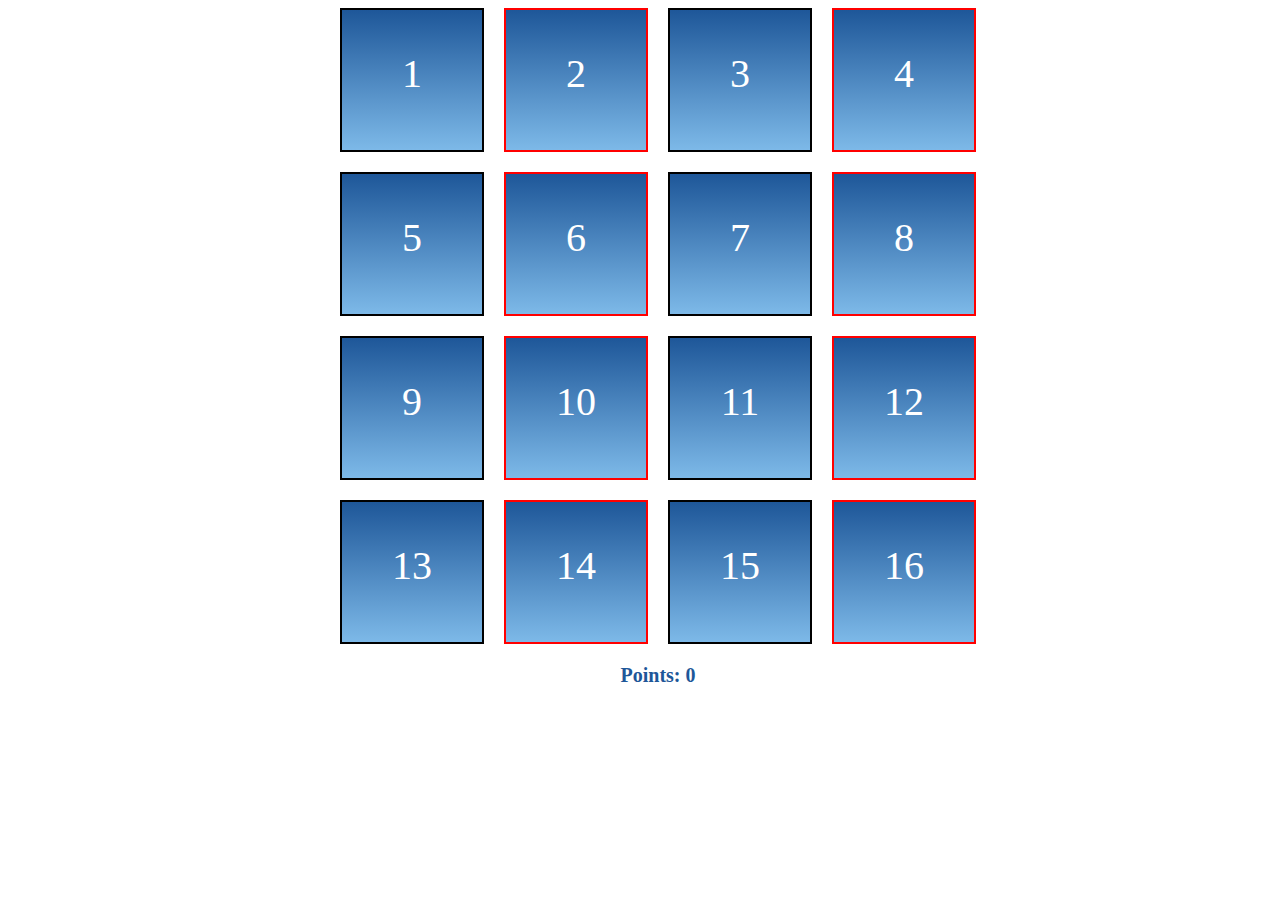
==== memorycardgame/index.html @ 1b5b66e0 "Add files via upload" ====
<!DOCTYPE html>
<html lang="en">
<head>
   <meta charset="UTF-8">
   <meta http-equiv="X-UA-Compatible" content="IE=edge">
   <meta name="viewport" content="width=device-width, initial-scale=1.0">
   <link rel="stylesheet" href="style.css">
   <title>Memory Card Game</title>
   <script src="../jquery/jquery.js"></script>
   <script>
      $(document).ready(function(){
         var match1,match2,number1,number2;
         var matching=false;
         var card1,card2;
         var points=0;
         $(".name").hide();
         $(".card").hover(function(){
            matching=false;
            if($(this).classList.contains(matched)==undefined){
            $(this).css("color","#5babe9")
            $(this).css({background:'linear-gradient(#BED34A, #72A905)'})
            }
         },function(){
            if($(this).classList.contains(matched)==undefined){
            $(this).css("color","white")
            if(matching==false){
            $(this).css({background:'linear-gradient(#1E5799, #7db9e8)'})
            }
         }
         })
         $(".card").click(function(){
            if(!match1 && match1!=$(this).find("p:last-of-type").html() ){
               match1=$(this).find("p:last-of-type").html();
               number1=$(this).find("p:first-of-type").html()
               card1=$(this)
            }
            number2=$(this).find("p:first-of-type").html();
            var match2=$(this).find("p:last-of-type").html();
            card2=$(this)
            console.log(match1,number1)
            console.log(match2,number2)
            $(this).find(".number").hide();
            $(this).find(".name").show();
            if(match1==match2 && number1!=number2){
               $(this).css({background:"gray", color:"white"})
               card1.css({background:"gray", color:"white"})
               matching=true;
               match1="";
               $(this).addClass("matched")
               card1.addClass("matched")
               match2="";
               points++;
            }
            else if(match1!=match2)
            {
               setTimeout(function(){
               
               card1.find(".number").show();
               card1.find(".name").hide();
               card2.find(".number").show();
               card2.find(".name").hide();
               },1000)
               match2="";
               match1="";
               console.log(match1,number1)
               console.log(match2,number2)
            }
            $("#points").html(points);
            if(points==8){
               $("#winMsg").html("You win!!!")
            }
         })
      })
   </script>
</head>
<body>
   <div id="container">
      <div class="card"><p class="number">1</p><p class="name">Carl Cox</p></div>
      <div class="card"><p class="number">2</p><p class="name">John Doe</p></div>
      <div class="card"><p class="number">3</p><p class="name">Derek Morgan</p></div>
      <div class="card"><p class="number">4</p><p class="name">Sheldon Cooper</p></div>
      <div class="card"><p class="number">5</p><p class="name">Patrick Bateman</p></div>
      <div class="card"><p class="number">6</p><p class="name">Rick Sanchez</p></div>
      <div class="card"><p class="number">7</p><p class="name">Sheldon Cooper</p></div>
      <div class="card"><p class="number">8</p><p class="name">Spencer Reid</p></div>
      <div class="card"><p class="number">9</p><p class="name">Derek Morgan</p></div>
      <div class="card"><p class="number">10</p><p class="name">John Doe</p></div>
      <div class="card"><p class="number">11</p><p class="name">Marty Byrde</p></div>
      <div class="card"><p class="number">12</p><p class="name">Rick Sanchez</p></div>
      <div class="card"><p class="number">13</p><p class="name">Patrick Bateman</p></div>
      <div class="card"><p class="number">14</p><p class="name">Marty Byrde</p></div>
      <div class="card"><p class="number">15</p><p class="name">Carl Cox</p></div>
      <div class="card"><p class="number">16</p><p class="name">Spencer Reid</p></div>
      <p id="pointstext">Points: <span id="points">0</span></p>
      <p id="winMsg"></p>
   </div>
</body>
</html>
---- memorycardgame/style.css ----
.card{
   border: 2px solid black;
   background: linear-gradient(#1E5799, #7db9e8);
   width: 140px;
   height: 140px;
   font-size: 40px;
   display: grid;
   place-items: center;
   color: white;
   text-align: center;
}
.name{
   font-size: 30px;
}
#container{
   margin: 0 auto;
   width: 600px;
   display: grid;
   gap: 20px;
   display: grid;
   grid-template-columns: 1fr 1fr 1fr 1fr;
   grid-template-rows: 1fr 1fr 1fr 1fr;
}
#pointstext, #winMsg{
   width: fit-content;
   margin: 0 auto;
   font-size: 20px;
   font-weight: bold;
   grid-column: span 4;
   color:#1E5799 ;
}
#winMsg{
   font-size: 30px;
   color: #7db9e8;
}

.card:nth-of-type(even){
   border-color: red;
}
.matched{
    pointer-events: none; 
   }
.matched.active {
    pointer-events: auto; 
   }
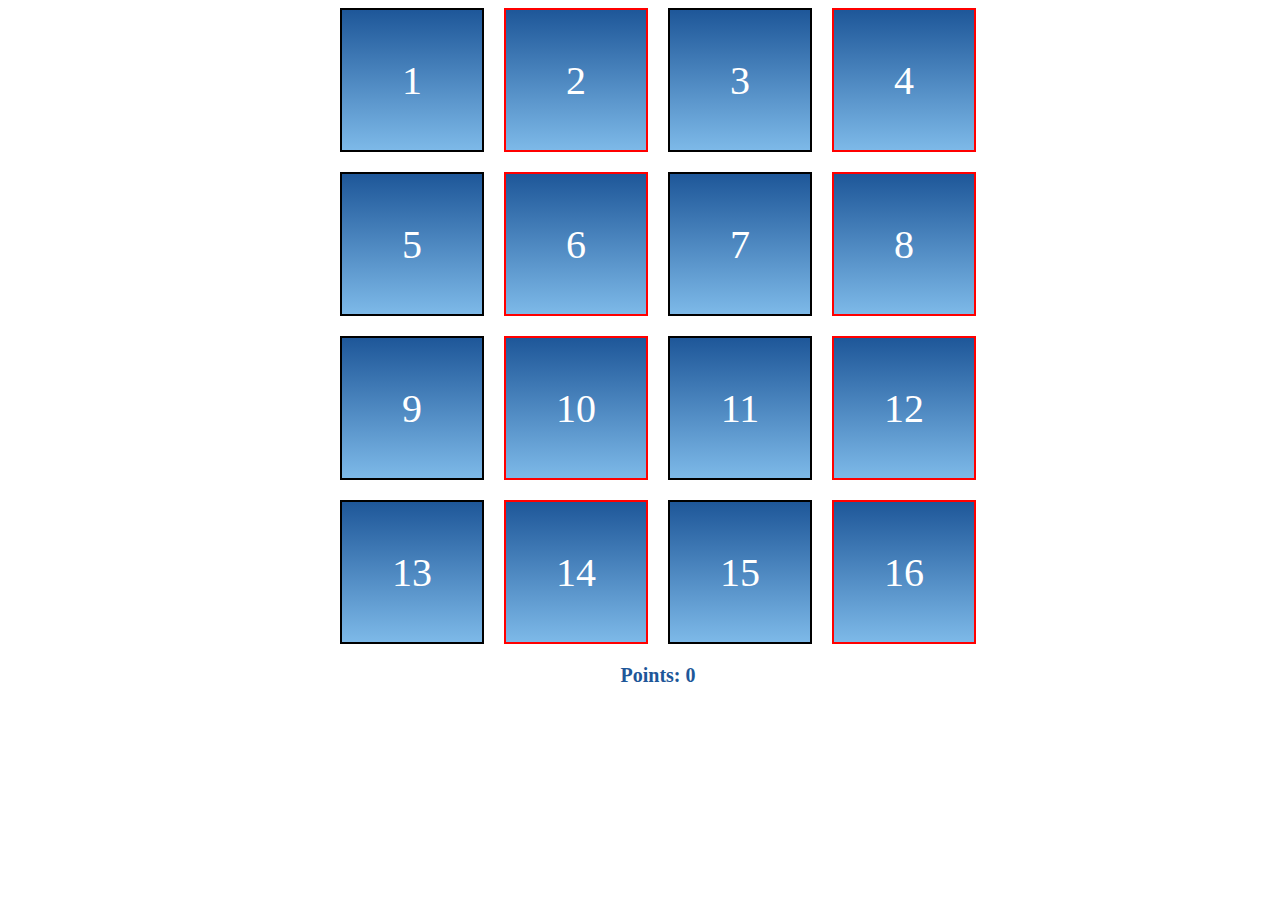
==== commit c35bc2bd: "Update index.html" ====
--- a/memorycardgame/index.html
+++ b/memorycardgame/index.html
@@ -1,98 +1,98 @@
-<!DOCTYPE html>
-<html lang="en">
-<head>
-   <meta charset="UTF-8">
-   <meta http-equiv="X-UA-Compatible" content="IE=edge">
-   <meta name="viewport" content="width=device-width, initial-scale=1.0">
-   <link rel="stylesheet" href="style.css">
-   <title>Memory Card Game</title>
-   <script src="../jquery/jquery.js"></script>
-   <script>
-      $(document).ready(function(){
-         var match1,match2,number1,number2;
-         var matching=false;
-         var card1,card2;
-         var points=0;
-         $(".name").hide();
-         $(".card").hover(function(){
-            matching=false;
-            if($(this).classList.contains(matched)==undefined){
-            $(this).css("color","#5babe9")
-            $(this).css({background:'linear-gradient(#BED34A, #72A905)'})
-            }
-         },function(){
-            if($(this).classList.contains(matched)==undefined){
-            $(this).css("color","white")
-            if(matching==false){
-            $(this).css({background:'linear-gradient(#1E5799, #7db9e8)'})
-            }
-         }
-         })
-         $(".card").click(function(){
-            if(!match1 && match1!=$(this).find("p:last-of-type").html() ){
-               match1=$(this).find("p:last-of-type").html();
-               number1=$(this).find("p:first-of-type").html()
-               card1=$(this)
-            }
-            number2=$(this).find("p:first-of-type").html();
-            var match2=$(this).find("p:last-of-type").html();
-            card2=$(this)
-            console.log(match1,number1)
-            console.log(match2,number2)
-            $(this).find(".number").hide();
-            $(this).find(".name").show();
-            if(match1==match2 && number1!=number2){
-               $(this).css({background:"gray", color:"white"})
-               card1.css({background:"gray", color:"white"})
-               matching=true;
-               match1="";
-               $(this).addClass("matched")
-               card1.addClass("matched")
-               match2="";
-               points++;
-            }
-            else if(match1!=match2)
-            {
-               setTimeout(function(){
-               
-               card1.find(".number").show();
-               card1.find(".name").hide();
-               card2.find(".number").show();
-               card2.find(".name").hide();
-               },1000)
-               match2="";
-               match1="";
-               console.log(match1,number1)
-               console.log(match2,number2)
-            }
-            $("#points").html(points);
-            if(points==8){
-               $("#winMsg").html("You win!!!")
-            }
-         })
-      })
-   </script>
-</head>
-<body>
-   <div id="container">
-      <div class="card"><p class="number">1</p><p class="name">Carl Cox</p></div>
-      <div class="card"><p class="number">2</p><p class="name">John Doe</p></div>
-      <div class="card"><p class="number">3</p><p class="name">Derek Morgan</p></div>
-      <div class="card"><p class="number">4</p><p class="name">Sheldon Cooper</p></div>
-      <div class="card"><p class="number">5</p><p class="name">Patrick Bateman</p></div>
-      <div class="card"><p class="number">6</p><p class="name">Rick Sanchez</p></div>
-      <div class="card"><p class="number">7</p><p class="name">Sheldon Cooper</p></div>
-      <div class="card"><p class="number">8</p><p class="name">Spencer Reid</p></div>
-      <div class="card"><p class="number">9</p><p class="name">Derek Morgan</p></div>
-      <div class="card"><p class="number">10</p><p class="name">John Doe</p></div>
-      <div class="card"><p class="number">11</p><p class="name">Marty Byrde</p></div>
-      <div class="card"><p class="number">12</p><p class="name">Rick Sanchez</p></div>
-      <div class="card"><p class="number">13</p><p class="name">Patrick Bateman</p></div>
-      <div class="card"><p class="number">14</p><p class="name">Marty Byrde</p></div>
-      <div class="card"><p class="number">15</p><p class="name">Carl Cox</p></div>
-      <div class="card"><p class="number">16</p><p class="name">Spencer Reid</p></div>
-      <p id="pointstext">Points: <span id="points">0</span></p>
-      <p id="winMsg"></p>
-   </div>
-</body>
+<!DOCTYPE html>
+<html lang="en">
+<head>
+   <meta charset="UTF-8">
+   <meta http-equiv="X-UA-Compatible" content="IE=edge">
+   <meta name="viewport" content="width=device-width, initial-scale=1.0">
+   <link rel="stylesheet" href="style.css">
+   <title>Memory Card Game</title>
+   <script src="jquery/jquery.js"></script>
+   <script>
+      $(document).ready(function(){
+         var match1,match2,number1,number2;
+         var matching=false;
+         var card1,card2;
+         var points=0;
+         $(".name").hide();
+         $(".card").hover(function(){
+            matching=false;
+            if($(this).classList.contains(matched)==undefined){
+            $(this).css("color","#5babe9")
+            $(this).css({background:'linear-gradient(#BED34A, #72A905)'})
+            }
+         },function(){
+            if($(this).classList.contains(matched)==undefined){
+            $(this).css("color","white")
+            if(matching==false){
+            $(this).css({background:'linear-gradient(#1E5799, #7db9e8)'})
+            }
+         }
+         })
+         $(".card").click(function(){
+            if(!match1 && match1!=$(this).find("p:last-of-type").html() ){
+               match1=$(this).find("p:last-of-type").html();
+               number1=$(this).find("p:first-of-type").html()
+               card1=$(this)
+            }
+            number2=$(this).find("p:first-of-type").html();
+            var match2=$(this).find("p:last-of-type").html();
+            card2=$(this)
+            console.log(match1,number1)
+            console.log(match2,number2)
+            $(this).find(".number").hide();
+            $(this).find(".name").show();
+            if(match1==match2 && number1!=number2){
+               $(this).css({background:"gray", color:"white"})
+               card1.css({background:"gray", color:"white"})
+               matching=true;
+               match1="";
+               $(this).addClass("matched")
+               card1.addClass("matched")
+               match2="";
+               points++;
+            }
+            else if(match1!=match2)
+            {
+               setTimeout(function(){
+               
+               card1.find(".number").show();
+               card1.find(".name").hide();
+               card2.find(".number").show();
+               card2.find(".name").hide();
+               },1000)
+               match2="";
+               match1="";
+               console.log(match1,number1)
+               console.log(match2,number2)
+            }
+            $("#points").html(points);
+            if(points==8){
+               $("#winMsg").html("You win!!!")
+            }
+         })
+      })
+   </script>
+</head>
+<body>
+   <div id="container">
+      <div class="card"><p class="number">1</p><p class="name">Carl Cox</p></div>
+      <div class="card"><p class="number">2</p><p class="name">John Doe</p></div>
+      <div class="card"><p class="number">3</p><p class="name">Derek Morgan</p></div>
+      <div class="card"><p class="number">4</p><p class="name">Sheldon Cooper</p></div>
+      <div class="card"><p class="number">5</p><p class="name">Patrick Bateman</p></div>
+      <div class="card"><p class="number">6</p><p class="name">Rick Sanchez</p></div>
+      <div class="card"><p class="number">7</p><p class="name">Sheldon Cooper</p></div>
+      <div class="card"><p class="number">8</p><p class="name">Spencer Reid</p></div>
+      <div class="card"><p class="number">9</p><p class="name">Derek Morgan</p></div>
+      <div class="card"><p class="number">10</p><p class="name">John Doe</p></div>
+      <div class="card"><p class="number">11</p><p class="name">Marty Byrde</p></div>
+      <div class="card"><p class="number">12</p><p class="name">Rick Sanchez</p></div>
+      <div class="card"><p class="number">13</p><p class="name">Patrick Bateman</p></div>
+      <div class="card"><p class="number">14</p><p class="name">Marty Byrde</p></div>
+      <div class="card"><p class="number">15</p><p class="name">Carl Cox</p></div>
+      <div class="card"><p class="number">16</p><p class="name">Spencer Reid</p></div>
+      <p id="pointstext">Points: <span id="points">0</span></p>
+      <p id="winMsg"></p>
+   </div>
+</body>
 </html>--- a/memorycardgame/style.css
+++ b/memorycardgame/style.css
@@ -1,45 +1,48 @@
-.card{
-   border: 2px solid black;
-   background: linear-gradient(#1E5799, #7db9e8);
-   width: 140px;
-   height: 140px;
-   font-size: 40px;
-   display: grid;
-   place-items: center;
-   color: white;
-   text-align: center;
-}
-.name{
-   font-size: 30px;
-}
-#container{
-   margin: 0 auto;
-   width: 600px;
-   display: grid;
-   gap: 20px;
-   display: grid;
-   grid-template-columns: 1fr 1fr 1fr 1fr;
-   grid-template-rows: 1fr 1fr 1fr 1fr;
-}
-#pointstext, #winMsg{
-   width: fit-content;
-   margin: 0 auto;
-   font-size: 20px;
-   font-weight: bold;
-   grid-column: span 4;
-   color:#1E5799 ;
-}
-#winMsg{
-   font-size: 30px;
-   color: #7db9e8;
-}
-
-.card:nth-of-type(even){
-   border-color: red;
-}
-.matched{
-    pointer-events: none; 
-   }
-.matched.active {
-    pointer-events: auto; 
+.card{
+   border: 2px solid black;
+   background: linear-gradient(#1E5799, #7db9e8);
+   width: 140px;
+   height: 140px;
+   font-size: 40px;
+   display: grid;
+   place-items: center;
+   color: white;
+   text-align: center;
+}
+.card:hover{
+   cursor: pointer;
+}
+.name{
+   font-size: 30px;
+}
+#container{
+   margin: 0 auto;
+   width: 600px;
+   display: grid;
+   gap: 20px;
+   display: grid;
+   grid-template-columns: 1fr 1fr 1fr 1fr;
+   grid-template-rows: 1fr 1fr 1fr 1fr;
+}
+#pointstext, #winMsg{
+   width: fit-content;
+   margin: 0 auto;
+   font-size: 20px;
+   font-weight: bold;
+   grid-column: span 4;
+   color:#1E5799 ;
+}
+#winMsg{
+   font-size: 30px;
+   color: #7db9e8;
+}
+
+.card:nth-of-type(even){
+   border-color: red;
+}
+.matched{
+    pointer-events: none; 
+   }
+.matched.active {
+    pointer-events: auto; 
    }